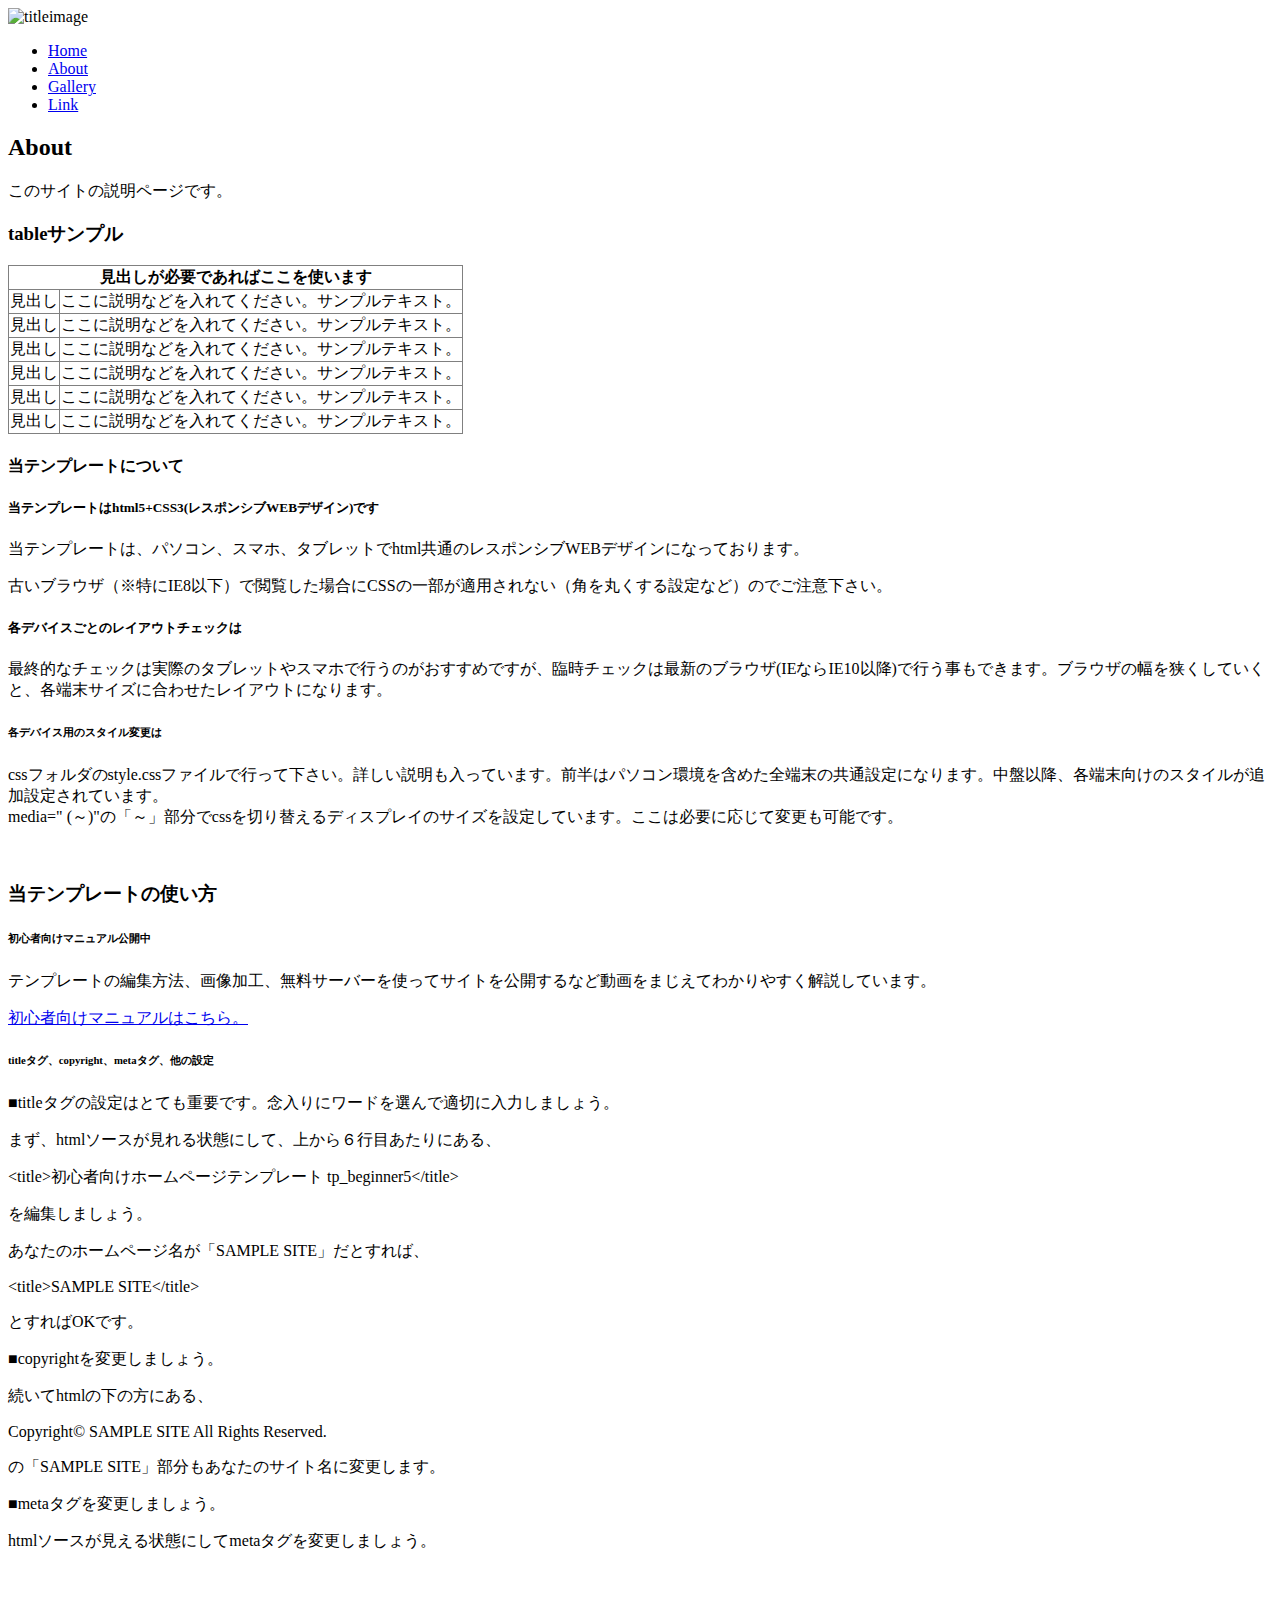
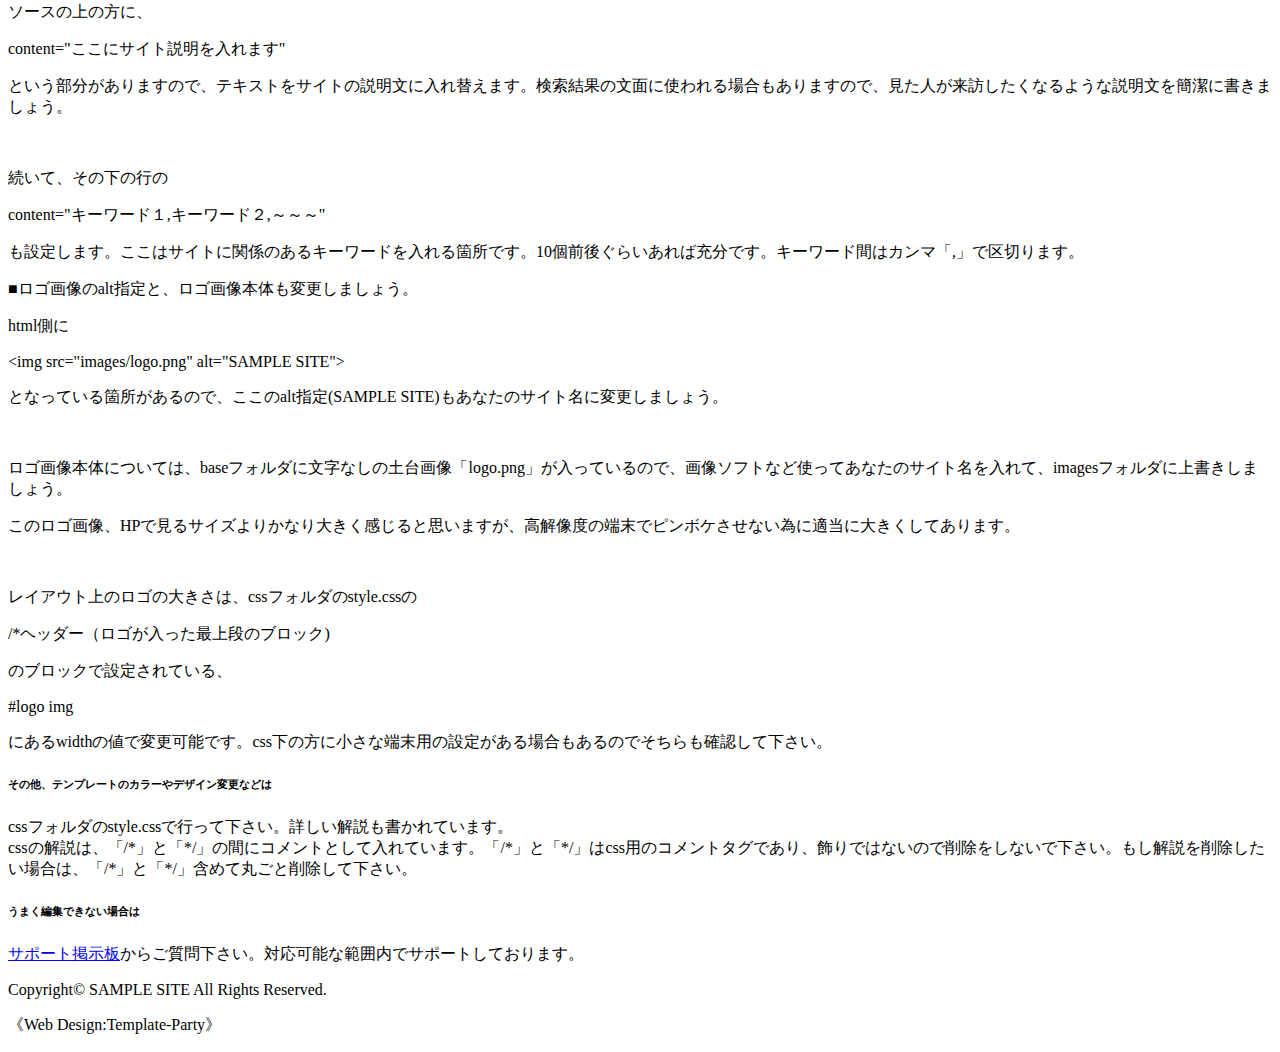
==== about.html @ 75db5c24 "Create about.html" ====
<!DOCTYPE html>
<html lang=ja>

<head>
  <meta charset="UTF-8">
  <meta name="viewport" content="width=device-width, initial-scale=1.0">
  <meta http-equiv="X-UA-Compatible" content="ie=edge">
  <title>sample</title>
  <link rel="stylesheet" type="text/css" href="sample.css">
</head>

<body>
  <div class="header">
    <a class="title"><img src="img/logo.png" alt="titleimage"></a>
    <nav>
      <ul>
        <li><a href="index.html">Home</a></li>
        <li><a href="about.html">About</a></li>
        <li><a href="gallery.html">Gallery</a></li>
        <li><a href="link.html">Link</a></li>
      </ul>
    </nav>
  </div>
  <div class="about top">
    <h2 class="bgorange">About</h2>
    <p>このサイトの説明ページです。</p>
  </div>
  <div class="sample">
    <h3 class="bgorange">tableサンプル</h3>
    <table border="1" style="border-collapse: collapse">
      <tr>
        <th colspan="2">見出しが必要であればここを使います</th>
      </tr>
      <tr>
        <td class="line1">見出し</td>
        <td class="line2">ここに説明などを入れてください。サンプルテキスト。</td>
      </tr>
      <tr>
        <td class="line1">見出し</td>
        <td class="line2">ここに説明などを入れてください。サンプルテキスト。</td>
      </tr>
      <tr>
        <td class="line1">見出し</td>
        <td class="line2">ここに説明などを入れてください。サンプルテキスト。</td>
      </tr>
      <tr>
        <td class="line1">見出し</td>
        <td class="line2">ここに説明などを入れてください。サンプルテキスト。</td>
      </tr>
      <tr>
        <td class="line1">見出し</td>
        <td class="line2">ここに説明などを入れてください。サンプルテキスト。</td>
      </tr>
      <tr>
        <td class="line1">見出し</td>
        <td class="line2">ここに説明などを入れてください。サンプルテキスト。</td>
      </tr>
    </table>
    <div class="howto">
      <h4 class="bgorange">当テンプレートについて</h4>
      <h5 class="white">当テンプレートはhtml5+CSS3(レスポンシブWEBデザイン)です</h5>
      <p>当テンプレートは、パソコン、スマホ、タブレットでhtml共通のレスポンシブWEBデザインになっております。</p>
      <p>古いブラウザ（※特にIE8以下）で閲覧した場合にCSSの一部が適用されない（角を丸くする設定など）のでご注意下さい。</p>
      <h5 class="white">各デバイスごとのレイアウトチェックは</h5>
      <p>最終的なチェックは実際のタブレットやスマホで行うのがおすすめですが、臨時チェックは最新のブラウザ(IEならIE10以降)で行う事もできます。ブラウザの幅を狭くしていくと、各端末サイズに合わせたレイアウトになります。</p>
      <h6 class="white">各デバイス用のスタイル変更は</h6>
      <p>cssフォルダのstyle.cssファイルで行って下さい。詳しい説明も入っています。前半はパソコン環境を含めた全端末の共通設定になります。中盤以降、各端末向けのスタイルが追加設定されています。<br>media=" (～)"の「～」部分でcssを切り替えるディスプレイのサイズを設定しています。ここは必要に応じて変更も可能です。</p>
      <br>
      <h3 class="bgorange">当テンプレートの使い方</h3>
      <h6 class="white">初心者向けマニュアル公開中</h6>
      <p>テンプレートの編集方法、画像加工、無料サーバーを使ってサイトを公開するなど動画をまじえてわかりやすく解説しています。</p>
      <p><a href="#">初心者向けマニュアルはこちら。</a></p>
      <h6 class="white">titleタグ、copyright、metaタグ、他の設定</h6>
      <p class="orange">■titleタグの設定はとても重要です。念入りにワードを選んで適切に入力しましょう。</p>
      <p>まず、htmlソースが見れる状態にして、上から６行目あたりにある、</p>
      <spam class="gray">&lt;title&gt;初心者向けホームページテンプレート tp_beginner5&lt;/title&gt;</spam>
      <p>を編集しましょう。</p>
      <p>あなたのホームページ名が「SAMPLE SITE」だとすれば、</p>
      <spam class="gray">&lt;title&gt;SAMPLE SITE&lt;/title&gt;</spam>
      <p>とすればOKです。</p>
      <p class="orange">■copyrightを変更しましょう。</p>
      <p>続いてhtmlの下の方にある、</p>
      <spam class="gray">Copyright© SAMPLE SITE All Rights Reserved.</spam>
      <p>の「SAMPLE SITE」部分もあなたのサイト名に変更します。</p>
      <p class="orange">■metaタグを変更しましょう。</p>
      <p>htmlソースが見える状態にしてmetaタグを変更しましょう。</p>
      <br>

      <p>ソースの上の方に、</p>
      <spam class="gray">content="ここにサイト説明を入れます"</spam>
      <p>という部分がありますので、テキストをサイトの説明文に入れ替えます。検索結果の文面に使われる場合もありますので、見た人が来訪したくなるような説明文を簡潔に書きましょう。</p>
      <br>

      <p>続いて、その下の行の</p>
      <spam class="gray">content="キーワード１,キーワード２,～～～"</spam>
      <p>も設定します。ここはサイトに関係のあるキーワードを入れる箇所です。10個前後ぐらいあれば充分です。キーワード間はカンマ「,」で区切ります。</p>
      <p class="orange">■ロゴ画像のalt指定と、ロゴ画像本体も変更しましょう。</p>
      <p>html側に</p>
      <spam class="gray">&lt;img src="images/logo.png" alt="SAMPLE SITE"&gt;</spam>
      <p>となっている箇所があるので、ここのalt指定(SAMPLE SITE)もあなたのサイト名に変更しましょう。</p>
      <br>

      <p>ロゴ画像本体については、baseフォルダに文字なしの土台画像「logo.png」が入っているので、画像ソフトなど使ってあなたのサイト名を入れて、imagesフォルダに上書きしましょう。</p>
      <p>このロゴ画像、HPで見るサイズよりかなり大きく感じると思いますが、高解像度の端末でピンボケさせない為に適当に大きくしてあります。</p>
      <br>

      <p>レイアウト上のロゴの大きさは、cssフォルダのstyle.cssの</p>
      <p class="orange">/*ヘッダー（ロゴが入った最上段のブロック)</p>
      <p>のブロックで設定されている、</p>
      <p class="orange">#logo img</p>
      <p>にあるwidthの値で変更可能です。css下の方に小さな端末用の設定がある場合もあるのでそちらも確認して下さい。</p>
      <h6 class="white">その他、テンプレートのカラーやデザイン変更などは</h6>
      <p>cssフォルダのstyle.cssで行って下さい。詳しい解説も書かれています。<br>cssの解説は、「<spam>/*</spam>」と「<spam>*/</spam>」の間にコメントとして入れています。「<spam>/*</spam>」と「<spam>*/</spam>」はcss用のコメントタグであり、飾りではないので削除をしないで下さい。もし解説を削除したい場合は、「<spam>/*</spam>」と「<spam>*/</spam>」含めて丸ごと削除して下さい。</p>
      <h6 class="white">うまく編集できない場合は</h6>
      <p><a href="#">サポート掲示板</a>からご質問下さい。対応可能な範囲内でサポートしております。</p>
    </div>

    <footer>
      <p>Copyright© SAMPLE SITE All Rights Reserved.</p>
      <p>《Web Design:Template-Party》</p>
    </footer>
</body>

</html>
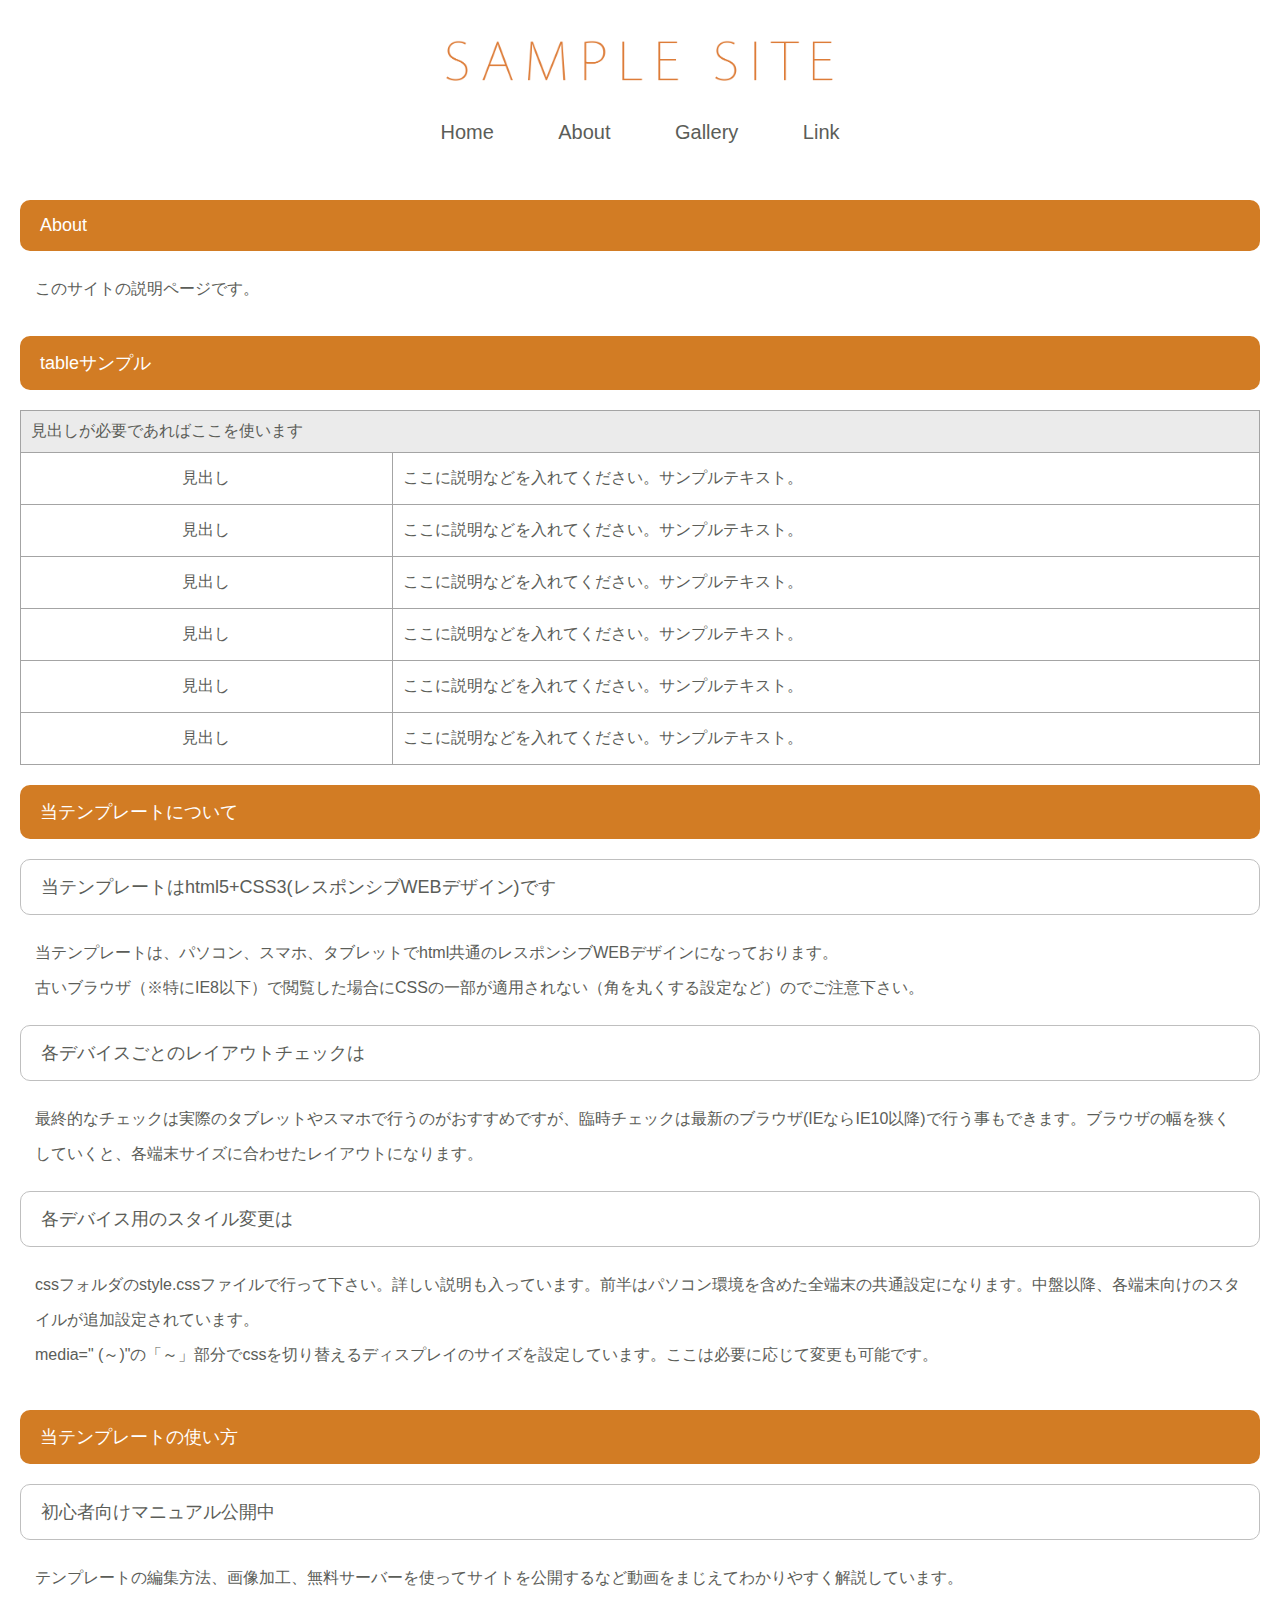
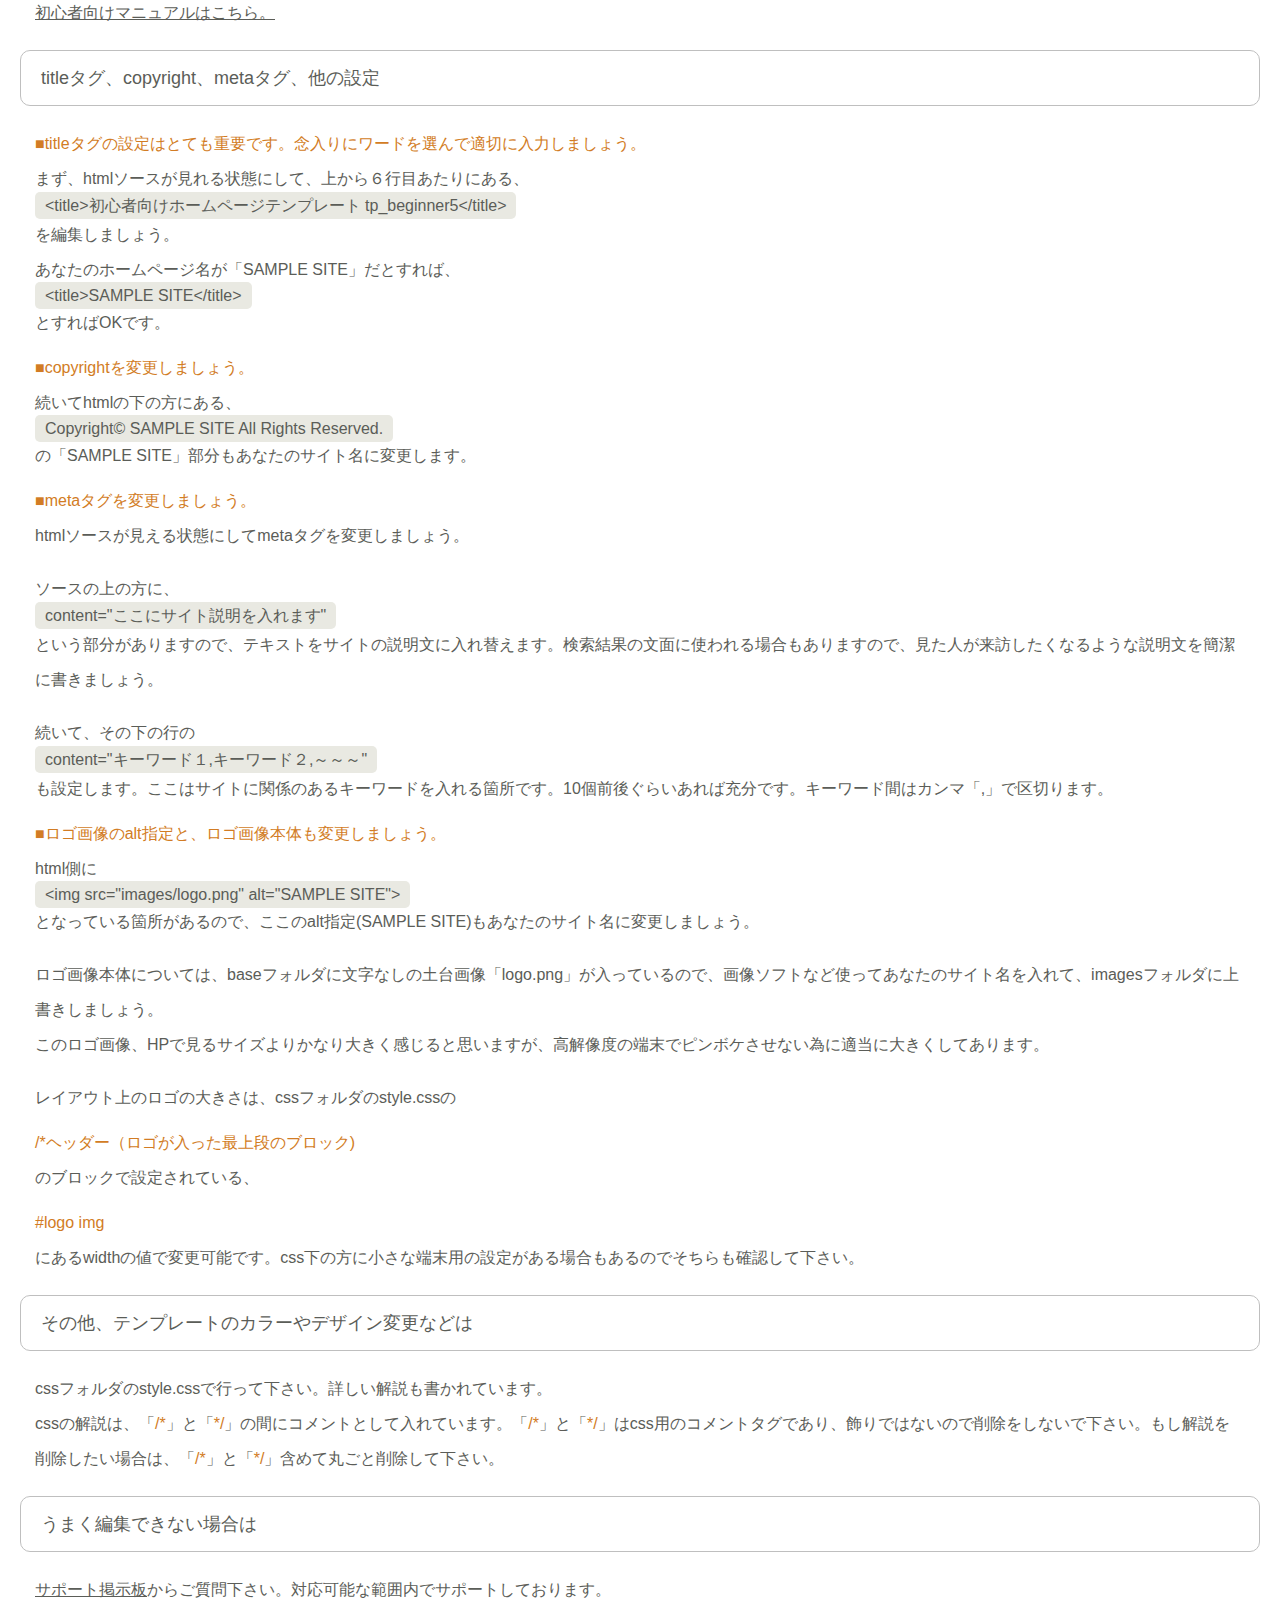
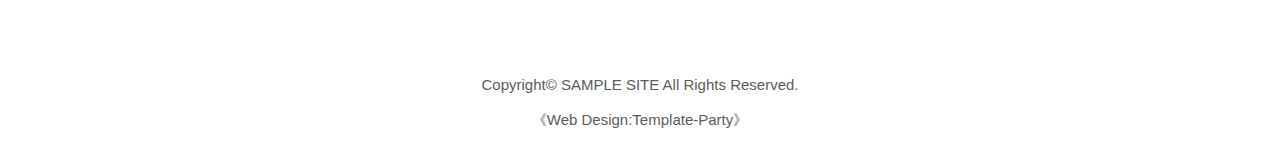
==== commit ecf4051d: "Update about.html" ====
--- a/about.html
+++ b/about.html
@@ -11,7 +11,7 @@
 
 <body>
   <div class="header">
-    <a class="title"><img src="img/logo.png" alt="titleimage"></a>
+    <a class="title"><img src="logo.png" alt="titleimage"></a>
     <nav>
       <ul>
         <li><a href="index.html">Home</a></li>
--- a/sample.css
+++ b/sample.css
@@ -0,0 +1,171 @@
+@charset "utf-8";
+
+body {
+  font-family: "ヒラギノ角ゴ Pro W3", "Hiragino Kaku Gothic Pro", "メイリオ", Meiryo, Osaka, "ＭＳ Ｐゴシック", "MS PGothic", sans-serif;
+  margin: 20px;
+}
+
+.header {
+  text-align: center;
+}
+
+.title img {
+  width: 400px;
+　height: 40px;
+  margin: 20px 30px 20px 30px;
+}
+
+.header a {
+  text-decoration: none;
+}
+
+img {
+  width: 100%;
+　height: 200px;
+  margin: 15px 0;
+  border-radius: 10px;
+}
+
+ul {
+  padding: 0;
+}
+
+li {
+  list-style-type: none;
+  font-size: 20px;
+  display: inline-block;
+  padding: 0 30px 10px 30px;
+}
+
+li a {
+  color: #5b5d58;
+}
+
+li a:hover {
+  color: #d27c24;
+  transition: 0.9s;
+}
+
+li:hover {
+  border-bottom: solid 4px #d27c24;
+}
+
+.top {
+  padding: 10px 0;
+}
+
+h1, h2, h3, h4, h5, h6 {
+  border-radius: 10px;
+  padding: 15px 20px;
+  margin: 20px 0;
+  font-weight: normal;
+  font-size: 18px;
+}
+
+.bgorange {
+  color: #fff;
+  background-color: #d27c24;
+}
+
+.orange, spam {
+  margin-top: 10px;
+  color: #d27c24;
+}
+
+.howto.orange {
+  font-weight: bold;
+}
+
+th, td {
+  text-align: left;
+  vertical-align: baseline;
+  padding: 0 10px 10px 10px;
+  font-family: "ヒラギノ角ゴ Pro W3", "Hiragino Kaku Gothic Pro", "メイリオ", Meiryo, Osaka, "ＭＳ Ｐゴシック", "MS PGothic", sans-serif;
+  font-size: 16px;
+  color: #5b5d58;
+  font-weight: 500;
+}
+
+.sample table, .link table {
+  width: 100%;
+  border: solid 1px #a4a4a4;
+}
+
+.sample th , .link th{
+  padding: 10px 10px;
+  background-color: #ebebeb;
+}
+
+.line1 {
+  width: 30%;
+  padding-top: 15px;
+  padding-bottom: 15px;
+  text-align: center;
+}
+
+.line2 {
+  width:70%;
+  padding: 15px 10px;
+  vertical-align: middle;
+}
+
+.link a {
+  color: #5b5d58;
+}
+
+.link img {
+  border-radius: 0;
+  margin: 0;
+}
+
+p {
+  color: #5b5d58;
+  margin: 0 15px;
+  font-weight: 400;
+  font-size: 16px;
+  line-height: 35px;
+}
+
+p a {
+  color: #5b5d58;
+}
+
+.white {
+  color: #5b5d58;
+  border: solid 1px #bfbfbf;
+}
+
+.gray {
+  background-color: #e9e9e2;
+  border-radius: 5px;
+  padding: 5px 10px;
+  margin-left: 15px;
+  color: #5b5d58;
+  font-weight: 400;
+}
+
+.gallerys img {
+  width: 150px;
+  height: 150px;
+  border-radius: 0;
+  margin: 0;
+}
+
+.gallerys p {
+  display: inline-block;
+  vertical-align: top;
+  margin: 20px;
+}
+
+.gallerys {
+  border-bottom: solid 1px #bfbfbf;
+}
+
+footer {
+  margin-top: 60px;
+}
+
+footer p {
+  text-align: center;
+  font-size: 15px;
+}
